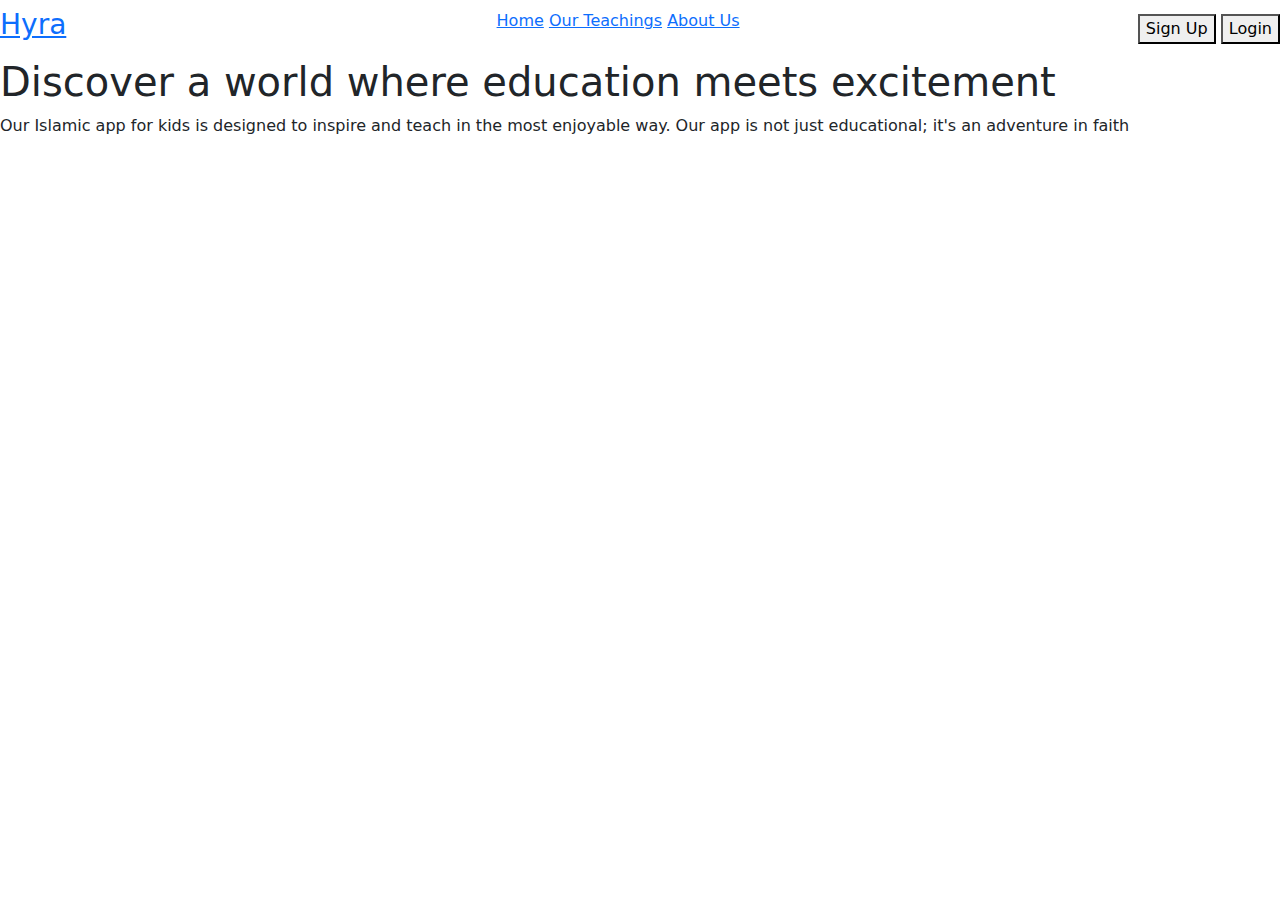
==== index.html @ b8178a77 "working" ====
<!DOCTYPE html>
<html lang="en">
<head>
    <meta charset="UTF-8">
    <meta name="viewport" content="width=device-width, initial-scale=1.0">
    <title>Document</title>
    <link rel="stylesheet" href="bootstrap.css">
</head>
<body>
    <div class="navbar first-dv">
        <a href="#">
            <h3>Hyra</h3>
        </a>
        <ul>
            <a href="#">Home</a>
            <a href="#">Our Teachings</a>
            <a href="#">About Us</a>
        </ul>
        <div class="nav-link">
            <a href="#"><button>Sign Up</button></a>
            <a href="#"><button>Login</button></a>
        </div>
    </div>

    <div class="sec-div">
        <div class="d-flex">
            <div class="sec-div-fir">
                <h1>Discover a world where education meets excitement</h1>
                <p>Our Islamic app for kids is designed to inspire and teach in the most enjoyable way. Our app is not just educational; it's an adventure in faith</p>
            </div>
            <div class="sec-div-sec"></div>
        </div>
    </div>
</body>
</html>
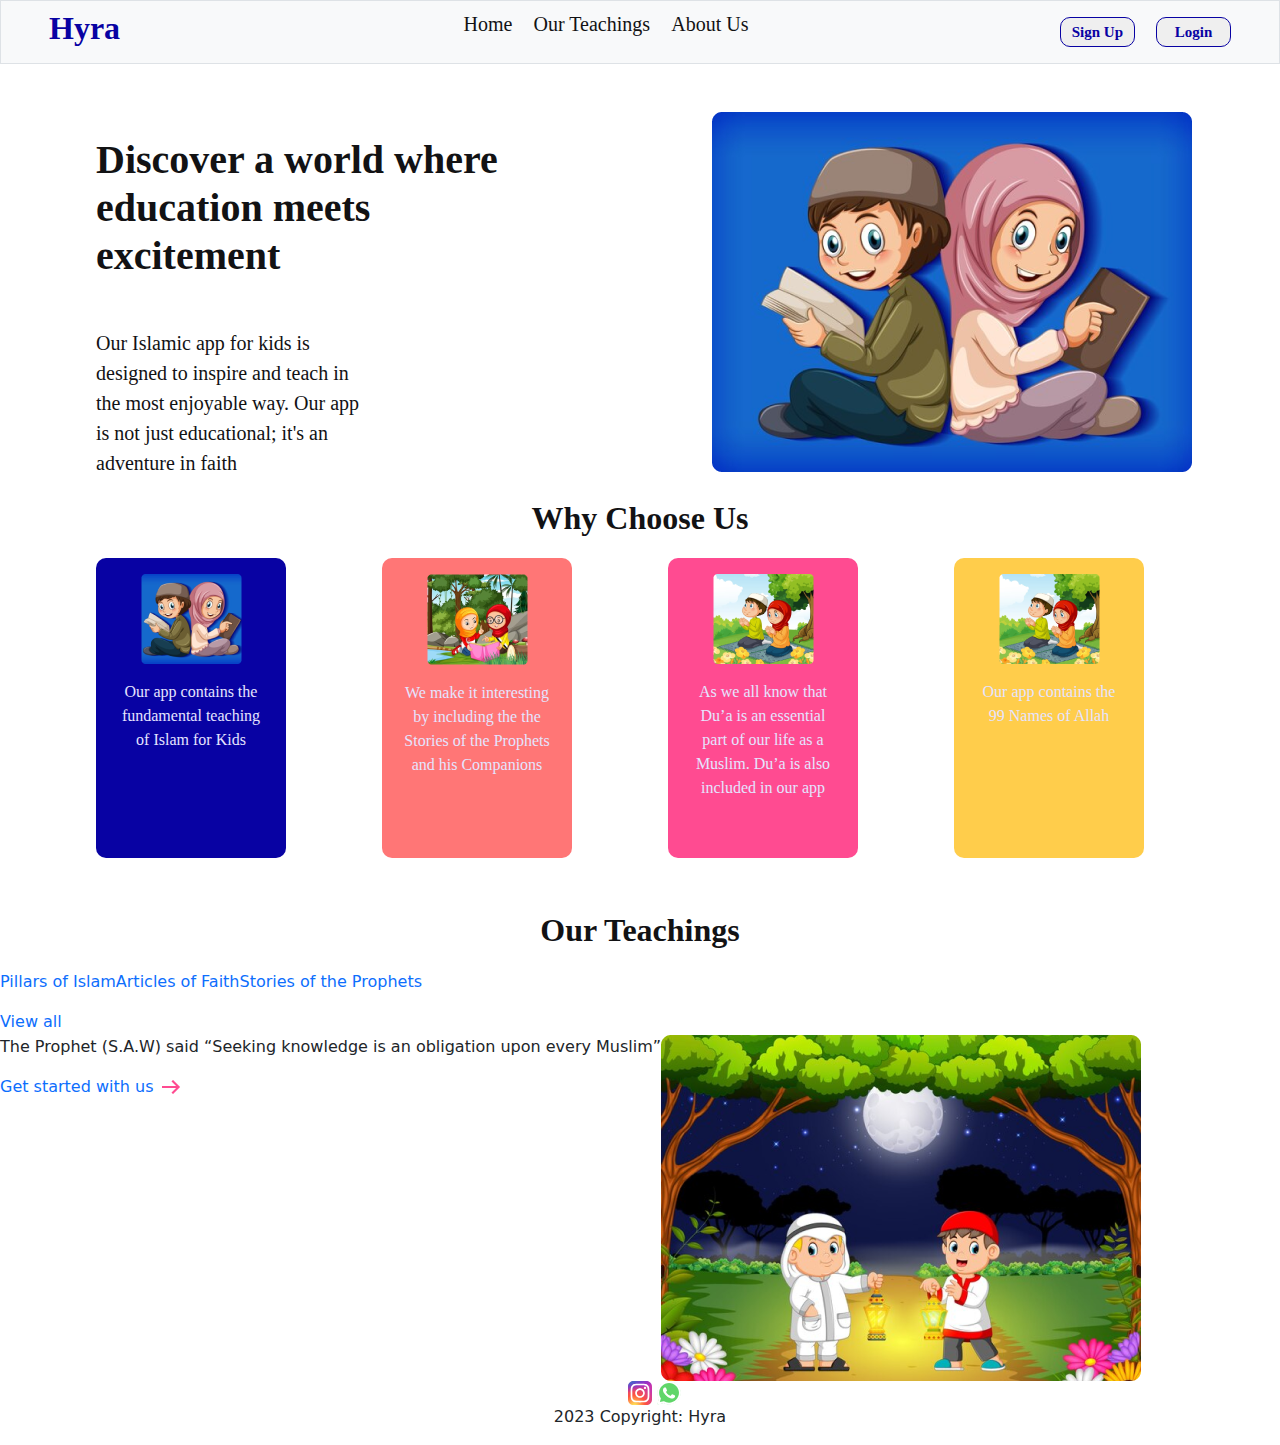
==== commit 04a4aefd: "still working" ====
--- a/index.html
+++ b/index.html
@@ -5,31 +5,120 @@
     <meta name="viewport" content="width=device-width, initial-scale=1.0">
     <title>Document</title>
     <link rel="stylesheet" href="bootstrap.css">
+    <link rel="stylesheet" href="style.css">
 </head>
 <body>
-    <div class="navbar first-dv">
-        <a href="#">
-            <h3>Hyra</h3>
+    <div class="navbar first-div border">
+        <a href="#" class="ms-5">
+            <h3 class="">Hyra</h3>
         </a>
-        <ul>
-            <a href="#">Home</a>
-            <a href="#">Our Teachings</a>
+        <ul class="first-div-ul">
+            <a href="#" class="me-3">Home</a>
+            <a href="#" class="me-3">Our Teachings</a>
             <a href="#">About Us</a>
         </ul>
-        <div class="nav-link">
-            <a href="#"><button>Sign Up</button></a>
-            <a href="#"><button>Login</button></a>
+        <div class="nav-link me-5 first-div-btn">
+            <a href="sign.html" class="first-div-btn01 me-3"><button>Sign Up</button></a>
+            <a href="Login.html" class="first-div-btn02"><button>Login</button></a>
         </div>
     </div>
 
-    <div class="sec-div">
-        <div class="d-flex">
-            <div class="sec-div-fir">
-                <h1>Discover a world where education meets excitement</h1>
-                <p>Our Islamic app for kids is designed to inspire and teach in the most enjoyable way. Our app is not just educational; it's an adventure in faith</p>
+    <div class="sec-div mt-5">
+        <div class="d-flex ms-5">
+            <div class="sec-div-fir ms-5 mt-4">
+                <h1 class="">Discover a world where education meets excitement</h1>
+                <p class="mt-5">Our Islamic app for kids is designed to inspire and teach in the most enjoyable way. Our app is not just educational; it's an adventure in faith</p>
             </div>
-            <div class="sec-div-sec"></div>
+            <div class="sec-div-sec ms-5">
+                <div id="carouselExampleSlidesOnly" class="carousel slide" data-bs-ride="carousel">
+                    <div class="carousel-inner">
+                      <div class="carousel-item active">
+                        <img src="image/hyra1-5b9be3d8.png" alt="">
+                      </div>
+                      <div class="carousel-item">
+                        <img src="image/hyra2-a4f38f49.png" alt="">>
+                      </div>
+                      <div class="carousel-item">
+                       <img src="image/hyra3-a4ddaad7.png" alt="">
+                      </div>
+                      <div class="carousel-item">
+                        <img src="image/hyra4-f324c1e7.png" alt="">
+                       </div>
+                       <div class="carousel-item">
+                        <img src="image/hyra6-86fe23b2.png" alt="">
+                       </div>
+                    </div>
+                  </div>
+            </div>
         </div>
     </div>
+
+    <div class="thir-div text-center">
+        <p>Why Choose Us</p>
+    </div>
+
+    <div class="four-div">
+        <div class="d-flex mx-5">
+            <div class="four-div-fir ms-5 me-5 text-center">
+                <img src="image/hyra8-950e292d.png" alt="" class="mt-3">
+                <p class="mt-3">Our app contains the fundamental teaching of Islam for Kids</p>
+            </div>
+            <div class="four-div-sec ms-5 me-5 text-center">
+                <img src="image/hyra7-1d5abbf3.png" alt="" class="mt-3">
+                <p class="mt-3">We make it interesting by including the the Stories of the Prophets and his Companions</p>
+            </div>
+            <div class="four-div-thir ms-5 me-5 text-center">
+                <img src="image/hyra9-3cd88f62.png" alt="" class="mt-3">
+                <p class="mt-3">As we all know that Du’a is an essential part of our life as a Muslim. Du’a is also included in our app</p>
+            </div>
+            <div class="four-div-four ms-5 text-center">
+                <img src="image/hyra9-3cd88f62.png" alt="" class="mt-3" >
+                <p class="mt-3">Our app contains the 99 Names of Allah</p>
+            </div>
+        </div>
+    </div>
+
+    <div class="five-div text-center mt-5">
+        <p>Our Teachings</p>
+    </div>
+
+    <div class="six-div">
+        <div class="d-flex">
+            <div class="six-div-fir">
+                <a href="#"><p>Pillars of Islam</p></a>
+            </div>
+            <div class="six-div-sec">
+                <a href="#"><p>Articles of Faith</p></a>
+            </div>
+            <div class="six-div-thir">
+                <a href="#"><p>Stories of the Prophets</p></a>
+            </div>
+        </div>
+        <a href="#">View all <img src="image/icons8-arrow-right-24.png" alt=""></a>
+    </div>
+
+    <div class="seven-div">
+        <div class="d-flex seven-div">
+            <div class="seven-div-fir">
+                <p>The Prophet (S.A.W) said “Seeking knowledge is an obligation upon every Muslim”</p>
+                <a href="#">Get started with us <img src="image/icons8-arrow-right-24 (1).png" alt=""></a>
+            </div>
+            <div class="seven-div-sec">
+                <img src="image/simage-0116d3ae.png" alt="">
+            </div>
+        </div>
+    </div>
+
+    <div class="eight-div text-center">
+        <img src="image/bxl_play-store-c74748a3.svg" alt="">
+        <img src="image/skill-icons_instagram-bc527276.svg" alt="">
+        <img src="image/logos_whatsapp-icon-eda38cfc.svg" alt="">
+    </div>
+
+    <div class="nine-div text-center">
+        <p>2023 Copyright: Hyra</p>
+    </div>
+
+    <script src="https://cdn.jsdelivr.net/npm/bootstrap@5.3.3/dist/js/bootstrap.bundle.min.js" integrity="sha384-YvpcrYf0tY3lHB60NNkmXc5s9fDVZLESaAA55NDzOxhy9GkcIdslK1eN7N6jIeHz" crossorigin="anonymous"></script>
 </body>
 </html>--- a/style.css
+++ b/style.css
@@ -0,0 +1,119 @@
+*{
+    margin: 0;
+    padding: 0;
+    box-sizing: border-box;
+}
+
+.sec-div-sec, .sec-div-fir{
+    width: 50%;
+}
+
+a{
+    text-decoration: none;
+}
+
+.first-div{
+    position: sticky;
+    top: 0px !important;
+    z-index: 1000;
+    background: #f8f9fa;
+}
+
+.first-div h3{
+    color: #0802A3 !important;
+    font-size: 32px;
+    font-weight: 700;
+    font-family: 'Times New Roman', Times, serif;
+}
+
+.first-div-ul a{
+    color: #121214;
+    font-size: 20px;
+    font-weight: 400;
+    font-family: 'Times New Roman', Times, serif;
+}
+
+.first-div-ul a:hover{
+    text-decoration: underline;
+    color: #121214;
+}
+
+.first-div-btn01 button{
+    border: 1.5px solid #0802a3;
+    width: 75px;
+    padding: 3px;
+    border-radius: 10px;
+    font-size: 15px;
+    font-family: 'Times New Roman', Times, serif;
+    font-weight: 700;
+    color: #0802a3;
+}
+
+.first-div-btn01 button:hover, .first-div-btn02 button:hover{ 
+    background: #0802a3;
+    color: #ffffff;
+}
+
+.first-div-btn02 button{
+    border: 1.5px solid #0802a3;
+    width: 75px;
+    padding: 3px;
+    border-radius: 10px;
+    font-size: 15px;
+    font-family: 'Times New Roman', Times, serif;
+    font-weight: 700;
+    color: #0802a3;
+}
+
+.sec-div-fir h1{
+    padding-right: 160px;
+    color: #121214;
+    font-size: 40px;
+    font-family: 'Times New Roman', Times, serif;
+    font-weight: 700;
+}
+
+.sec-div-fir p{
+    padding-right: 300px;
+    color: #121214;
+    font-size: 20px;
+    font-family: 'Times New Roman', Times, serif;
+    font-weight: 500;
+}
+
+.thir-div p, .five-div p{
+    font-size: 32px;
+    font-family: 'Times New Roman', Times, serif;
+    font-weight: 700;
+    color: #121214;
+}
+
+.four-div-fir, .four-div-sec, .four-div-thir, .four-div-four{
+    height: 300px;
+    width: 190px;
+    border-radius: 10px;
+}
+
+.four-div-fir p, .four-div-sec p, .four-div-thir p, .four-div-four p{
+    font-size: 16px;
+    font-family: 'Times New Roman', Times, serif;
+    font-weight: 500;
+    color: #E5E4FF !important;
+    padding: 0px 20px 0px 20px ;
+}
+
+.four-div-fir{
+    background: #0802a3;
+}
+
+.four-div-sec{
+    background: #ff7676;
+}
+
+.four-div-thir{
+    background: #ff4b91;
+}
+
+.four-div-four{background: #ffcd4b;
+}
+
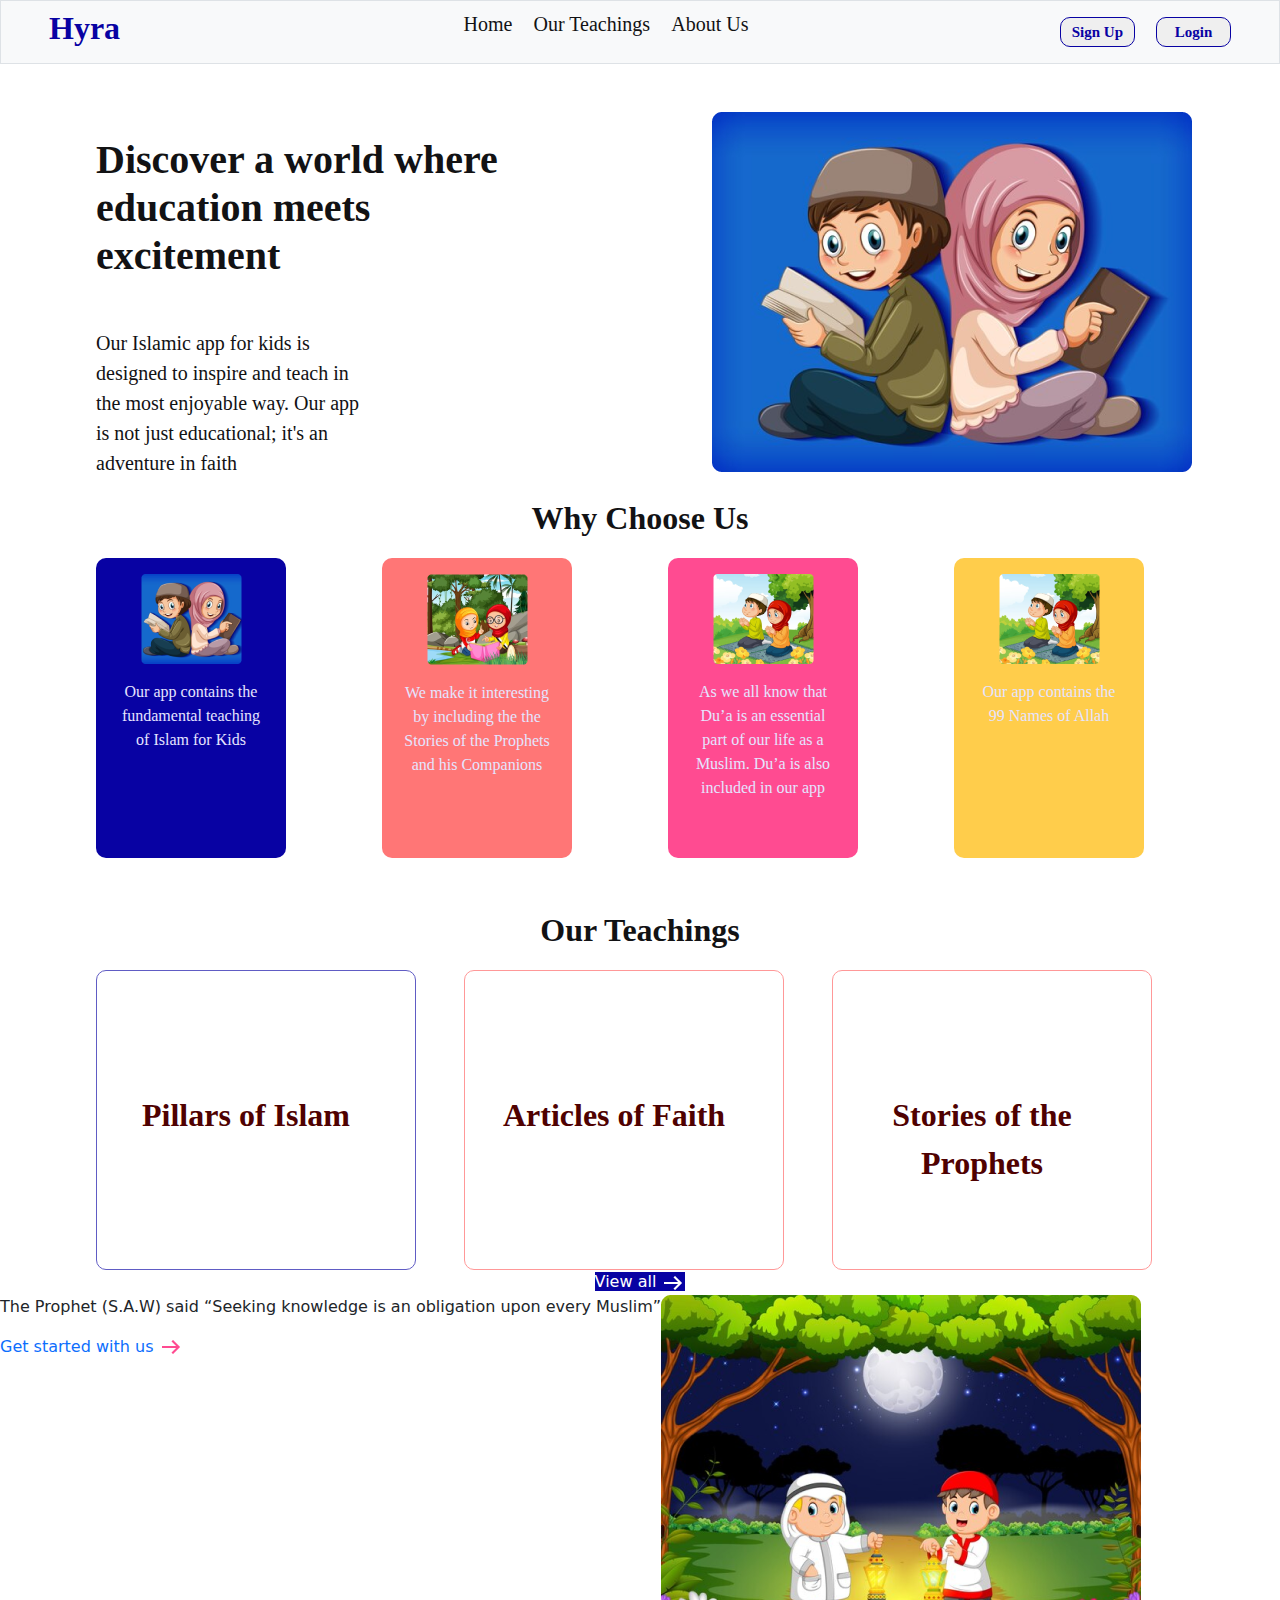
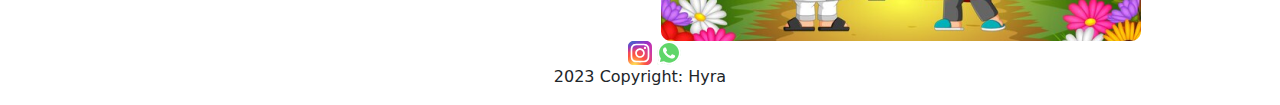
==== commit 65876c0a: "i try my best" ====
--- a/index.html
+++ b/index.html
@@ -82,15 +82,15 @@
         <p>Our Teachings</p>
     </div>
 
-    <div class="six-div">
-        <div class="d-flex">
-            <div class="six-div-fir">
+    <div class="six-div text-center">
+        <div class="d-flex ms-5">
+            <div class="six-div-fir ms-5 text-center">
                 <a href="#"><p>Pillars of Islam</p></a>
             </div>
-            <div class="six-div-sec">
+            <div class="six-div-sec ms-5 text-center">
                 <a href="#"><p>Articles of Faith</p></a>
             </div>
-            <div class="six-div-thir">
+            <div class="six-div-thir ms-5 text-center">
                 <a href="#"><p>Stories of the Prophets</p></a>
             </div>
         </div>
--- a/style.css
+++ b/style.css
@@ -117,3 +117,30 @@
 .four-div-four{background: #ffcd4b;
 }
 
+.six-div-fir, .six-div-sec, .six-div-thir{
+    width: 320px;
+    height: 300px;
+    padding-top: 120px;
+    border-radius: 10px;
+}
+
+.six-div-fir p, .six-div-sec p, .six-div-thir p{
+    color: #4F0101;
+    font-size: 32px;
+    font-weight: 700;
+    font-family: 'Times New Roman', Times, serif;
+    padding-right: 20px;
+}
+
+.six-div-fir{
+    border: 1px solid #605cc4;
+}
+
+.six-div-sec, .six-div-thir{
+    border: 1px solid #ff9898;
+}
+
+.six-div a{
+    background: #0802A3;
+    color: #ffffff;
+}